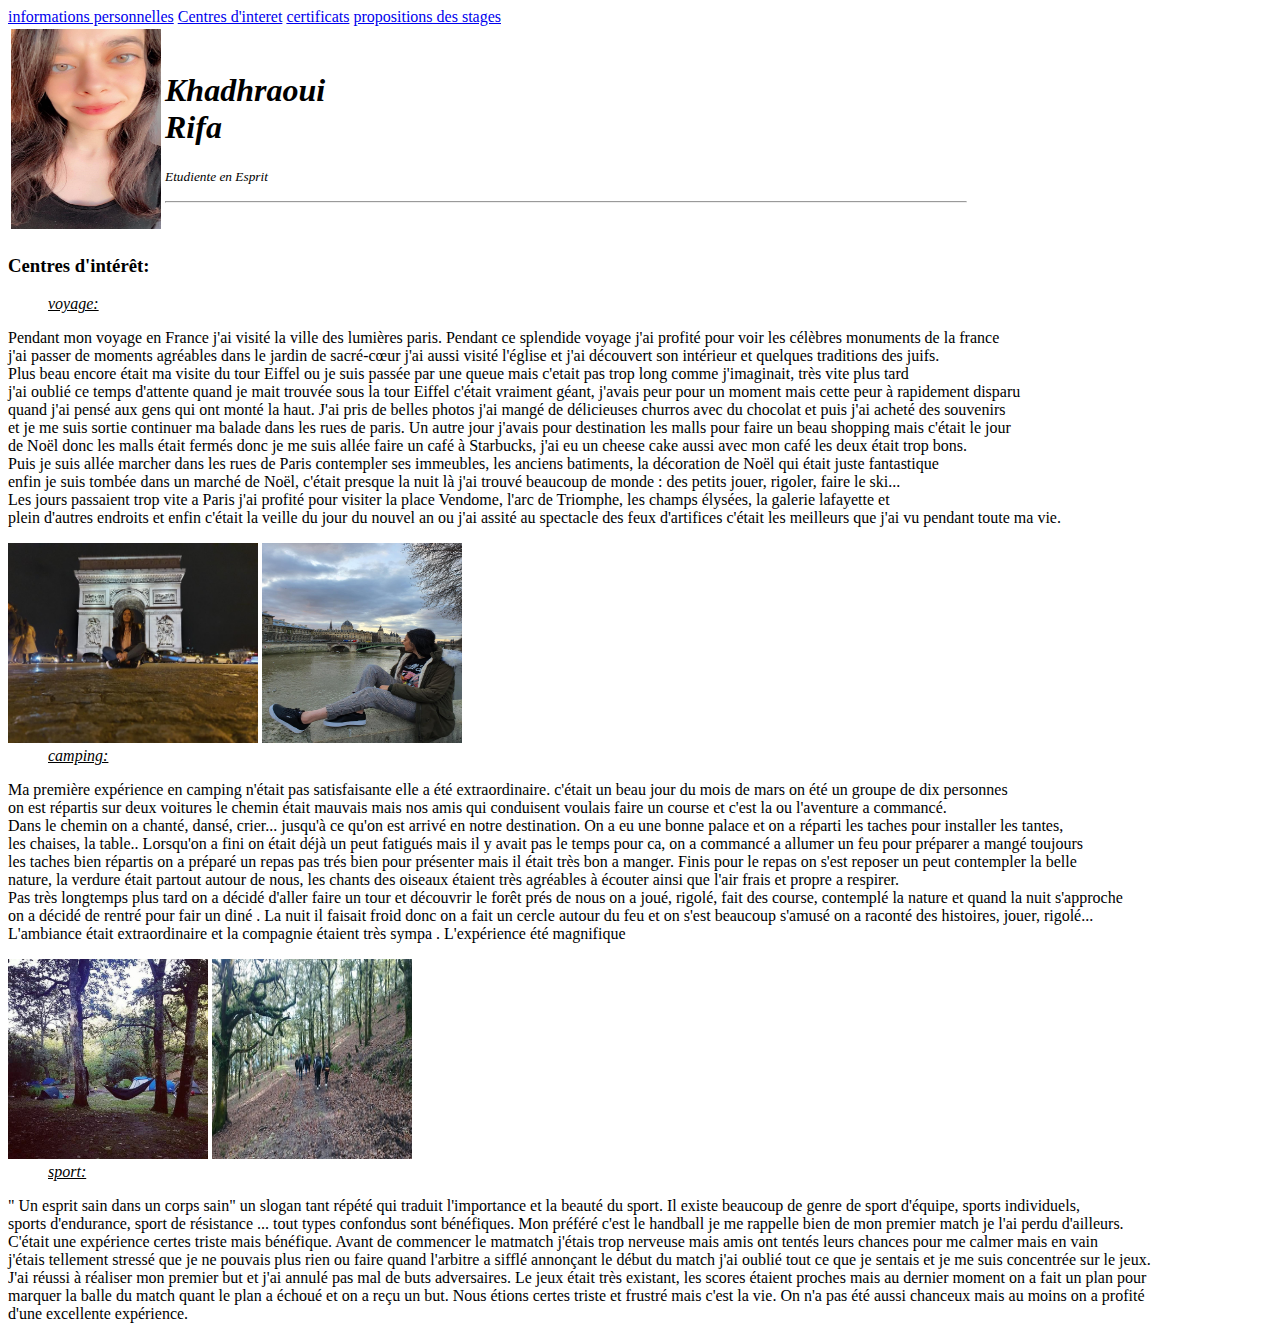
==== page2.html @ c2567850 "Tw1.0 Project" ====
<!DOCTYPE html>
<html lang="en">
<head>
    <meta charset="UTF-8">
    <meta name="viewport" content="width=device-width, initial-scale=1.0">
    <title>Document</title>
</head>
<body>
    <nav>
        <a href="index.html" >informations personnelles</a>
        <a href="page2.html">Centres d'interet</a>
        <a href="page3.html">certificats</a>
        <a href="page4.html">propositions des stages</a>
    </nav>
<table>
    <tr>
        <td>
            <img src="cv.jpg" height="200" width="150">
        </td>
<td> 
    <h1> <i>Khadhraoui <br> Rifa</i></h1> 
    <p> <small><i>Etudiente en Esprit </i></small></p>
    <hr width="800"> 
</td>
</tr>
</table>
    <h3> <b> Centres d'intérêt:</b></h3>
                <dd> <em><u>voyage:</u></em></dd>
                <p>Pendant mon voyage en France j'ai visité la ville des lumières paris. Pendant ce splendide voyage j'ai profité pour voir les célèbres monuments de la france<br> j'ai passer de moments agréables dans le jardin de sacré-cœur j'ai aussi visité l'église et j'ai découvert son intérieur et quelques traditions des juifs.<br>
                     Plus beau encore était ma visite du tour Eiffel ou je suis passée par une queue mais c'etait pas trop long comme j'imaginait, très vite plus tard <br> 
                     j'ai oublié ce temps d'attente quand je mait trouvée sous la tour Eiffel c'était vraiment géant, j'avais peur pour un moment mais cette peur à rapidement disparu <br>
                      quand j'ai pensé aux gens qui ont monté la haut. J'ai pris de belles photos j'ai mangé de délicieuses churros avec du chocolat et puis j'ai acheté des souvenirs <br>
                      et je me suis sortie continuer ma balade dans les rues de paris. Un autre jour j'avais pour destination les malls pour faire un beau shopping mais c'était le jour <br>
                      de Noël donc les malls était fermés donc je me suis allée faire un café à Starbucks, j'ai eu un cheese cake aussi avec mon café les deux était trop bons.<br>
                       Puis je suis allée marcher dans les rues de Paris contempler ses immeubles, les anciens batiments, la décoration de Noël qui était juste fantastique<br> 
                       enfin je suis tombée dans un marché de Noël, c'était presque la nuit là j'ai trouvé beaucoup de monde : des petits jouer, rigoler, faire le ski...<br> 
                    Les jours passaient trop vite a Paris j'ai profité pour visiter la place Vendome, l'arc de Triomphe, les champs élysées, la galerie lafayette et<br>
                     plein d'autres endroits et enfin c'était la veille du jour du nouvel an ou j'ai assité au spectacle des feux d'artifices c'était les meilleurs que j'ai vu pendant toute ma vie.</p>
                     <img src="paris.jpg" height="200" width="250">
                     <img src="paris2.jpg" height="200" width="200">
                     <dd> <em><u>camping:</u></em></dd>
                     <p>Ma première expérience en camping n'était pas satisfaisante elle a été extraordinaire.  c'était un beau jour du mois de mars on été un groupe de dix personnes<br>
                         on est répartis sur deux voitures le chemin était mauvais mais nos amis qui conduisent voulais faire un course et c'est la ou l'aventure a commancé.<br> 
                         Dans le chemin on a chanté, dansé, crier... jusqu'à ce qu'on est arrivé en notre destination. On a eu une bonne palace et on a réparti les taches pour installer les tantes,<br> 
                         les chaises, la table.. Lorsqu'on a fini on était déjà un peut fatigués mais il y avait pas le temps pour ca, on a commancé a allumer un feu pour préparer a mangé toujours <br>
                         les taches bien répartis on a préparé un repas pas trés bien pour présenter mais il était très bon a manger. Finis pour le repas on s'est reposer un peut contempler la belle <br>
                         nature, la verdure était partout autour de nous, les chants des oiseaux étaient très agréables à écouter ainsi que l'air frais et propre a respirer. <br>
                         Pas très longtemps plus tard on a décidé d'aller faire un tour et découvrir le forêt prés de nous on a joué, rigolé, fait des course, contemplé la nature et quand la nuit s'approche  <br>
                         on a décidé de rentré pour fair un diné . La nuit il faisait froid donc on a fait un cercle autour du feu et on s'est beaucoup s'amusé on a raconté des histoires, jouer, rigolé... <br>
                         L'ambiance était extraordinaire et la compagnie étaient très sympa . L'expérience été magnifique</p>
                         <img src="camping.jpg" height="200" width="200">
                         <img src="camping2.jpg" height="200" width="200">
                         <dd> <em><u>sport:</u></em></dd>
                         <p>" Un esprit sain dans un corps sain" un slogan tant répété qui traduit l'importance et la beauté du sport. Il existe beaucoup de genre de sport d'équipe, sports individuels, <br>
                            sports d'endurance, sport de résistance ... tout types confondus sont bénéfiques. Mon préféré c'est le handball je me rappelle bien de mon premier match je l'ai perdu d'ailleurs. <br>
                            C'était une expérience certes triste mais bénéfique. Avant de commencer le matmatch j'étais trop nerveuse mais amis ont tentés leurs chances pour me calmer mais en vain <br>
                            j'étais tellement stressé que je ne pouvais plus rien ou faire quand l'arbitre a sifflé annonçant le début du match j'ai oublié tout ce que je sentais et je me suis concentrée sur le jeux. <br>
                            J'ai réussi à réaliser mon premier but et j'ai annulé pas mal de buts adversaires. Le jeux était très existant, les scores étaient proches mais au dernier moment on a fait un plan pour <br>
                            marquer la balle du match quant le plan a échoué et on a reçu un but. Nous étions certes triste et frustré mais c'est la vie. On n'a pas été aussi chanceux mais au moins on a profité <br>
                            d'une excellente expérience.</p>
</body>
</html>
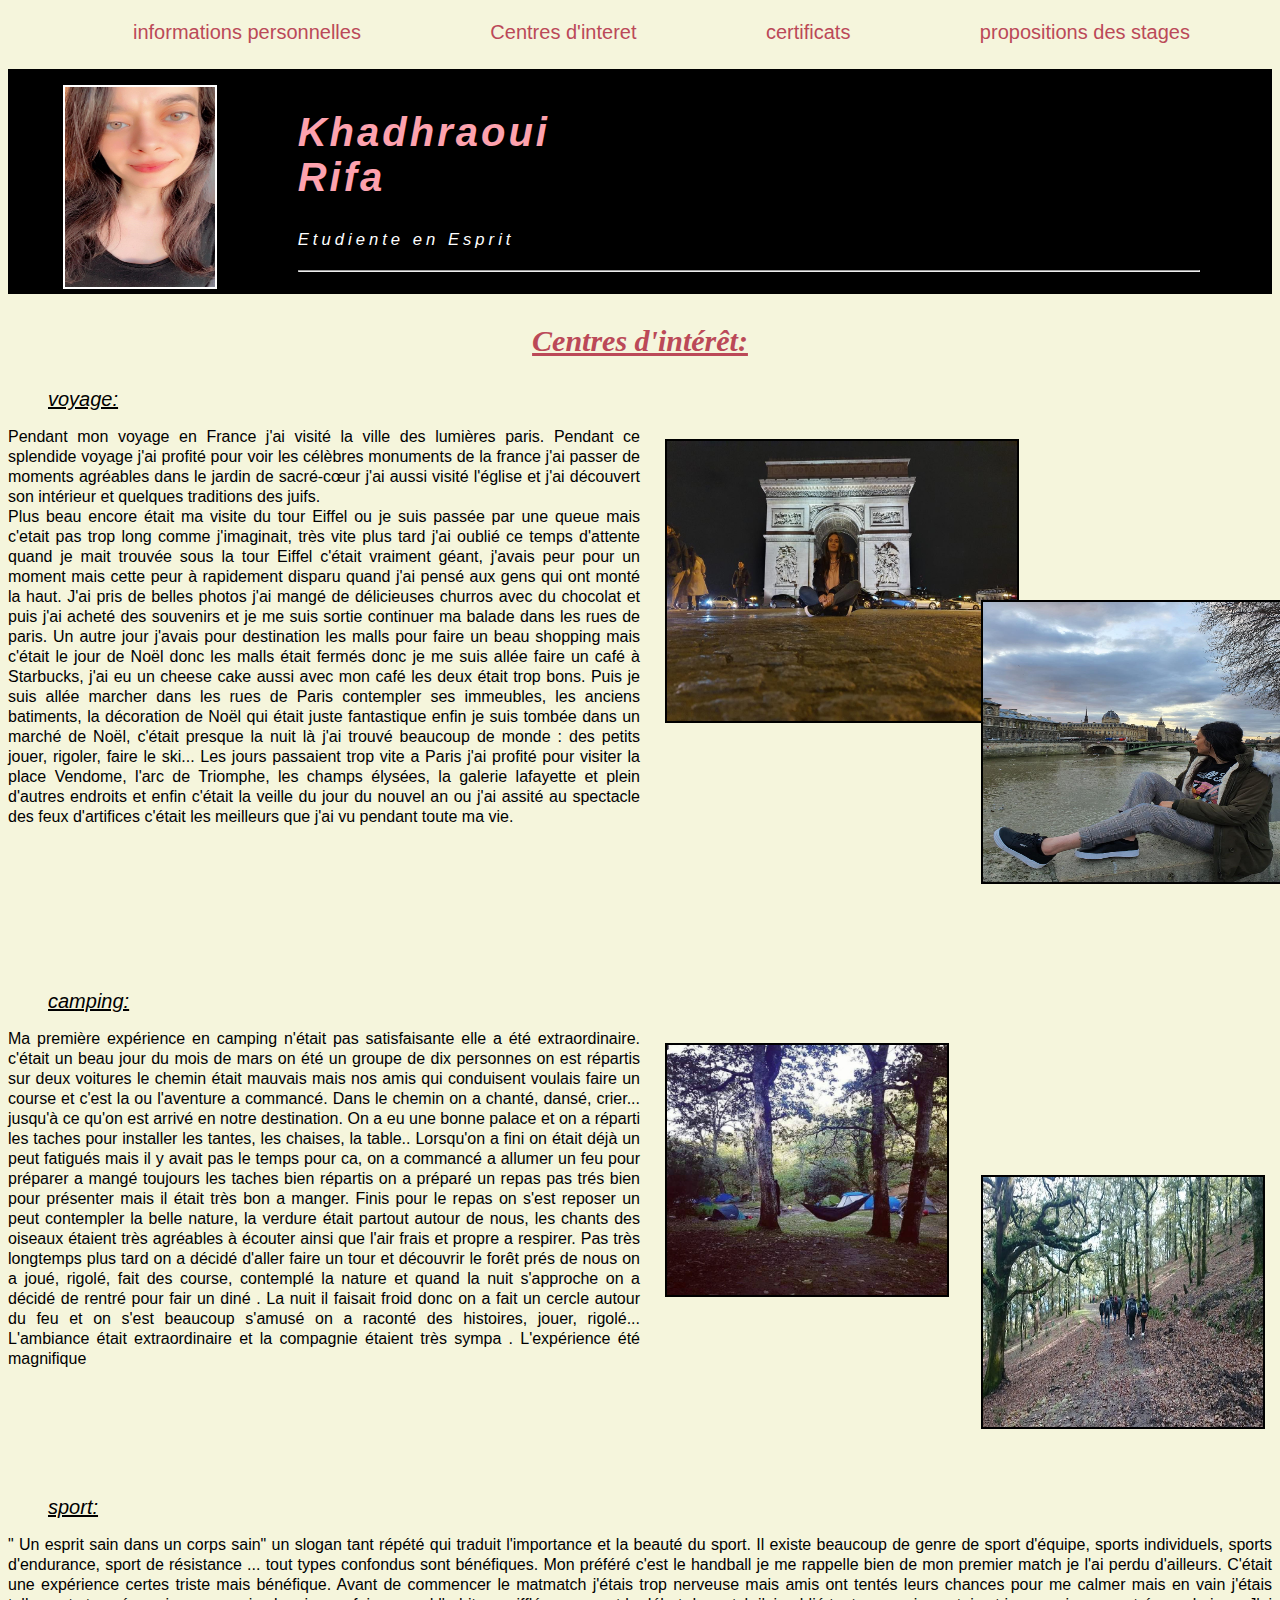
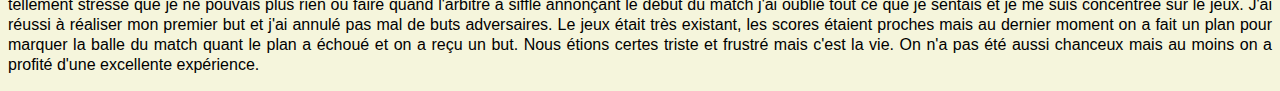
==== commit bcb090d4: "partie css" ====
--- a/page2.html
+++ b/page2.html
@@ -4,59 +4,74 @@
     <meta charset="UTF-8">
     <meta name="viewport" content="width=device-width, initial-scale=1.0">
     <title>Document</title>
+    <link rel="stylesheet" href="page2.css">
 </head>
 <body>
     <nav>
-        <a href="index.html" >informations personnelles</a>
-        <a href="page2.html">Centres d'interet</a>
-        <a href="page3.html">certificats</a>
-        <a href="page4.html">propositions des stages</a>
+        <a href="index.html"  class="a1" >informations personnelles</a>
+        <a href="page2.html"  class="a1">Centres d'interet</a>
+        <a href="page3.html"  class="a1">certificats</a>
+        <a href="page4.html"  class="a1">propositions des stages</a>
     </nav>
 <table>
-    <tr>
+    <tr class="part1">
         <td>
-            <img src="cv.jpg" height="200" width="150">
+            <img src="cv.jpg" height="200" width="150" class="image">
         </td>
-<td> 
-    <h1> <i>Khadhraoui <br> Rifa</i></h1> 
-    <p> <small><i>Etudiente en Esprit </i></small></p>
-    <hr width="800"> 
+<td class="colone2"> 
+    <h1 class="nom"> <i>Khadhraoui <br> Rifa</i></h1> 
+    <p class="statut"> <small><i>Etudiente en Esprit </i></small></p>
+    <hr width="900" class="ligne"> 
 </td>
 </tr>
 </table>
-    <h3> <b> Centres d'intérêt:</b></h3>
-                <dd> <em><u>voyage:</u></em></dd>
-                <p>Pendant mon voyage en France j'ai visité la ville des lumières paris. Pendant ce splendide voyage j'ai profité pour voir les célèbres monuments de la france<br> j'ai passer de moments agréables dans le jardin de sacré-cœur j'ai aussi visité l'église et j'ai découvert son intérieur et quelques traditions des juifs.<br>
-                     Plus beau encore était ma visite du tour Eiffel ou je suis passée par une queue mais c'etait pas trop long comme j'imaginait, très vite plus tard <br> 
-                     j'ai oublié ce temps d'attente quand je mait trouvée sous la tour Eiffel c'était vraiment géant, j'avais peur pour un moment mais cette peur à rapidement disparu <br>
-                      quand j'ai pensé aux gens qui ont monté la haut. J'ai pris de belles photos j'ai mangé de délicieuses churros avec du chocolat et puis j'ai acheté des souvenirs <br>
-                      et je me suis sortie continuer ma balade dans les rues de paris. Un autre jour j'avais pour destination les malls pour faire un beau shopping mais c'était le jour <br>
-                      de Noël donc les malls était fermés donc je me suis allée faire un café à Starbucks, j'ai eu un cheese cake aussi avec mon café les deux était trop bons.<br>
-                       Puis je suis allée marcher dans les rues de Paris contempler ses immeubles, les anciens batiments, la décoration de Noël qui était juste fantastique<br> 
-                       enfin je suis tombée dans un marché de Noël, c'était presque la nuit là j'ai trouvé beaucoup de monde : des petits jouer, rigoler, faire le ski...<br> 
-                    Les jours passaient trop vite a Paris j'ai profité pour visiter la place Vendome, l'arc de Triomphe, les champs élysées, la galerie lafayette et<br>
+    <h3 class="centre"> <b> Centres d'intérêt:</b></h3>
+            <div class="div-voyage">
+                <dd class="voyage"> <em><u>voyage:</u></em></dd>
+                <p class="para-voy">Pendant mon voyage en France j'ai visité la ville des lumières paris. Pendant ce splendide voyage j'ai profité pour voir les célèbres monuments de la france j'ai passer de moments agréables dans le jardin de sacré-cœur j'ai aussi visité l'église et j'ai découvert son intérieur et quelques traditions des juifs.<br>
+                     Plus beau encore était ma visite du tour Eiffel ou je suis passée par une queue mais c'etait pas trop long comme j'imaginait, très vite plus tard 
+                     j'ai oublié ce temps d'attente quand je mait trouvée sous la tour Eiffel c'était vraiment géant, j'avais peur pour un moment mais cette peur à rapidement disparu 
+                      quand j'ai pensé aux gens qui ont monté la haut. J'ai pris de belles photos j'ai mangé de délicieuses churros avec du chocolat et puis j'ai acheté des souvenirs 
+                      et je me suis sortie continuer ma balade dans les rues de paris. Un autre jour j'avais pour destination les malls pour faire un beau shopping mais c'était le jour
+                      de Noël donc les malls était fermés donc je me suis allée faire un café à Starbucks, j'ai eu un cheese cake aussi avec mon café les deux était trop bons.
+                       Puis je suis allée marcher dans les rues de Paris contempler ses immeubles, les anciens batiments, la décoration de Noël qui était juste fantastique 
+                       enfin je suis tombée dans un marché de Noël, c'était presque la nuit là j'ai trouvé beaucoup de monde : des petits jouer, rigoler, faire le ski... 
+                    Les jours passaient trop vite a Paris j'ai profité pour visiter la place Vendome, l'arc de Triomphe, les champs élysées, la galerie lafayette et
                      plein d'autres endroits et enfin c'était la veille du jour du nouvel an ou j'ai assité au spectacle des feux d'artifices c'était les meilleurs que j'ai vu pendant toute ma vie.</p>
-                     <img src="paris.jpg" height="200" width="250">
-                     <img src="paris2.jpg" height="200" width="200">
-                     <dd> <em><u>camping:</u></em></dd>
-                     <p>Ma première expérience en camping n'était pas satisfaisante elle a été extraordinaire.  c'était un beau jour du mois de mars on été un groupe de dix personnes<br>
-                         on est répartis sur deux voitures le chemin était mauvais mais nos amis qui conduisent voulais faire un course et c'est la ou l'aventure a commancé.<br> 
-                         Dans le chemin on a chanté, dansé, crier... jusqu'à ce qu'on est arrivé en notre destination. On a eu une bonne palace et on a réparti les taches pour installer les tantes,<br> 
-                         les chaises, la table.. Lorsqu'on a fini on était déjà un peut fatigués mais il y avait pas le temps pour ca, on a commancé a allumer un feu pour préparer a mangé toujours <br>
-                         les taches bien répartis on a préparé un repas pas trés bien pour présenter mais il était très bon a manger. Finis pour le repas on s'est reposer un peut contempler la belle <br>
-                         nature, la verdure était partout autour de nous, les chants des oiseaux étaient très agréables à écouter ainsi que l'air frais et propre a respirer. <br>
-                         Pas très longtemps plus tard on a décidé d'aller faire un tour et découvrir le forêt prés de nous on a joué, rigolé, fait des course, contemplé la nature et quand la nuit s'approche  <br>
-                         on a décidé de rentré pour fair un diné . La nuit il faisait froid donc on a fait un cercle autour du feu et on s'est beaucoup s'amusé on a raconté des histoires, jouer, rigolé... <br>
+                    </div>
+                        <div class="div-voyage-img1">
+                     <img src="paris.jpg" height="280" width="350" class="img-voy1">
+                    </div>
+                    <div class="div-voyage-img2">
+                     <img src="paris2.jpg" height="280" width="300" class="img-voy2">
+                    </div>
+                    <div class="div-camping">
+                     <dd class="camping"> <em><u>camping:</u></em></dd>
+                     <p class="para-camp">Ma première expérience en camping n'était pas satisfaisante elle a été extraordinaire.  c'était un beau jour du mois de mars on été un groupe de dix personnes
+                         on est répartis sur deux voitures le chemin était mauvais mais nos amis qui conduisent voulais faire un course et c'est la ou l'aventure a commancé.
+                         Dans le chemin on a chanté, dansé, crier... jusqu'à ce qu'on est arrivé en notre destination. On a eu une bonne palace et on a réparti les taches pour installer les tantes,
+                         les chaises, la table.. Lorsqu'on a fini on était déjà un peut fatigués mais il y avait pas le temps pour ca, on a commancé a allumer un feu pour préparer a mangé toujours 
+                         les taches bien répartis on a préparé un repas pas trés bien pour présenter mais il était très bon a manger. Finis pour le repas on s'est reposer un peut contempler la belle 
+                         nature, la verdure était partout autour de nous, les chants des oiseaux étaient très agréables à écouter ainsi que l'air frais et propre a respirer. 
+                         Pas très longtemps plus tard on a décidé d'aller faire un tour et découvrir le forêt prés de nous on a joué, rigolé, fait des course, contemplé la nature et quand la nuit s'approche  
+                         on a décidé de rentré pour fair un diné . La nuit il faisait froid donc on a fait un cercle autour du feu et on s'est beaucoup s'amusé on a raconté des histoires, jouer, rigolé...
                          L'ambiance était extraordinaire et la compagnie étaient très sympa . L'expérience été magnifique</p>
-                         <img src="camping.jpg" height="200" width="200">
-                         <img src="camping2.jpg" height="200" width="200">
-                         <dd> <em><u>sport:</u></em></dd>
-                         <p>" Un esprit sain dans un corps sain" un slogan tant répété qui traduit l'importance et la beauté du sport. Il existe beaucoup de genre de sport d'équipe, sports individuels, <br>
-                            sports d'endurance, sport de résistance ... tout types confondus sont bénéfiques. Mon préféré c'est le handball je me rappelle bien de mon premier match je l'ai perdu d'ailleurs. <br>
-                            C'était une expérience certes triste mais bénéfique. Avant de commencer le matmatch j'étais trop nerveuse mais amis ont tentés leurs chances pour me calmer mais en vain <br>
-                            j'étais tellement stressé que je ne pouvais plus rien ou faire quand l'arbitre a sifflé annonçant le début du match j'ai oublié tout ce que je sentais et je me suis concentrée sur le jeux. <br>
-                            J'ai réussi à réaliser mon premier but et j'ai annulé pas mal de buts adversaires. Le jeux était très existant, les scores étaient proches mais au dernier moment on a fait un plan pour <br>
-                            marquer la balle du match quant le plan a échoué et on a reçu un but. Nous étions certes triste et frustré mais c'est la vie. On n'a pas été aussi chanceux mais au moins on a profité <br>
+                        </div>
+                        <div class="div-camping-img1">
+                         <img src="camping.jpg" height="250" width="280" class="img-camp1">
+                        </div>
+                        <div class="div-camping-img2">
+                         <img src="camping2.jpg" height="250" width="280" class="img-camp2">
+                        </div>
+                        <div class="div-sport">
+                         <dd class="sport"> <em><u>sport:</u></em></dd>
+                         <p class="para-sport">" Un esprit sain dans un corps sain" un slogan tant répété qui traduit l'importance et la beauté du sport. Il existe beaucoup de genre de sport d'équipe, sports individuels, 
+                            sports d'endurance, sport de résistance ... tout types confondus sont bénéfiques. Mon préféré c'est le handball je me rappelle bien de mon premier match je l'ai perdu d'ailleurs. 
+                            C'était une expérience certes triste mais bénéfique. Avant de commencer le matmatch j'étais trop nerveuse mais amis ont tentés leurs chances pour me calmer mais en vain 
+                            j'étais tellement stressé que je ne pouvais plus rien ou faire quand l'arbitre a sifflé annonçant le début du match j'ai oublié tout ce que je sentais et je me suis concentrée sur le jeux. 
+                            J'ai réussi à réaliser mon premier but et j'ai annulé pas mal de buts adversaires. Le jeux était très existant, les scores étaient proches mais au dernier moment on a fait un plan pour 
+                            marquer la balle du match quant le plan a échoué et on a reçu un but. Nous étions certes triste et frustré mais c'est la vie. On n'a pas été aussi chanceux mais au moins on a profité 
                             d'une excellente expérience.</p>
+                        </div>
 </body>
 </html>--- a/page2.css
+++ b/page2.css
@@ -0,0 +1,154 @@
+body
+{
+    font-family : 'Trebuchet MS', 'Lucida Sans Unicode', 'Lucida Grande', 'Lucida Sans', Arial, sans-serif ;
+    background-color: beige;
+}
+
+.part1{
+    background-color: black;
+    position: relative;
+}
+
+table{
+    border-collapse: collapse;
+}
+
+.image{
+    border: 2px solid white;
+    margin-left: 35%;
+    position: relative;
+    z-index: 3;
+    margin-top: 10%;
+}
+
+.nom{
+    color: rgb(253, 162, 174);
+    margin-left: 12%;
+    letter-spacing: 3px;
+    font-size: 40px;
+}
+
+.statut{
+    color: white;
+    margin-left: 12%;
+    letter-spacing: 4px;
+    font-size: 20px;
+}
+
+.ligne{
+    margin-left: 12%;
+}
+
+.colone2{
+    width: 150%;
+}
+
+a{
+    text-decoration: none;
+}
+
+.a1{
+    padding-left: 125px;
+    font-size: 20px;
+    color: rgb(187, 73, 88);
+}
+
+nav{
+    padding-bottom: 2%;
+    padding-top: 1%;
+}
+
+.a1:hover{
+    color: rgb(138, 6, 6);
+}
+
+.a1:active{
+    color: black;
+}
+
+.centre{
+    text-align: center;
+    font-family: Cambria, Cochin, Georgia, Times, 'Times New Roman', serif;
+    font-size: 30px;
+    font-style: italic;
+    text-decoration: underline;
+    color: rgb(187, 73, 88);
+}
+
+.div-voyage{
+    width: 50%;
+}
+
+.div-camping{
+    margin-top: 8%;
+    width: 50%;
+}
+
+.img-voy1{
+   border: 2px solid black;
+}
+
+.img-voy2{
+    border: 2px solid black;
+    padding-top: -40%;
+ }
+
+ .div-voyage-img1{
+    margin-left: 52%;
+    margin-top: -32%
+ }
+
+ .div-voyage-img2{
+    margin-left: 77%;
+    margin-top: -10%
+ }
+
+ .para-voy{
+    line-height: 20px;
+    text-align: justify;
+ }
+
+ .voyage{
+    font-size: 20px;
+ }
+
+ .camping{
+    font-size: 20px;
+ }
+
+ .para-camp{
+    line-height: 20px;
+    text-align: justify;
+ }
+
+ .div-camping-img1{
+    margin-left: 52%;
+    margin-top: -27%
+ }
+
+ .div-camping-img2{
+    margin-left: 77%;
+    margin-top: -10%
+ }
+
+ .div-sport{
+    margin-top: 5%;
+ }
+
+ .img-camp1{
+    border: 2px solid black;
+ }
+
+ .img-camp2{
+    border: 2px solid black;
+ }
+
+ .sport{
+    font-size: 20px;
+ }
+
+ .para-sport{
+    line-height: 20px;
+    text-align: justify;
+ }
+
